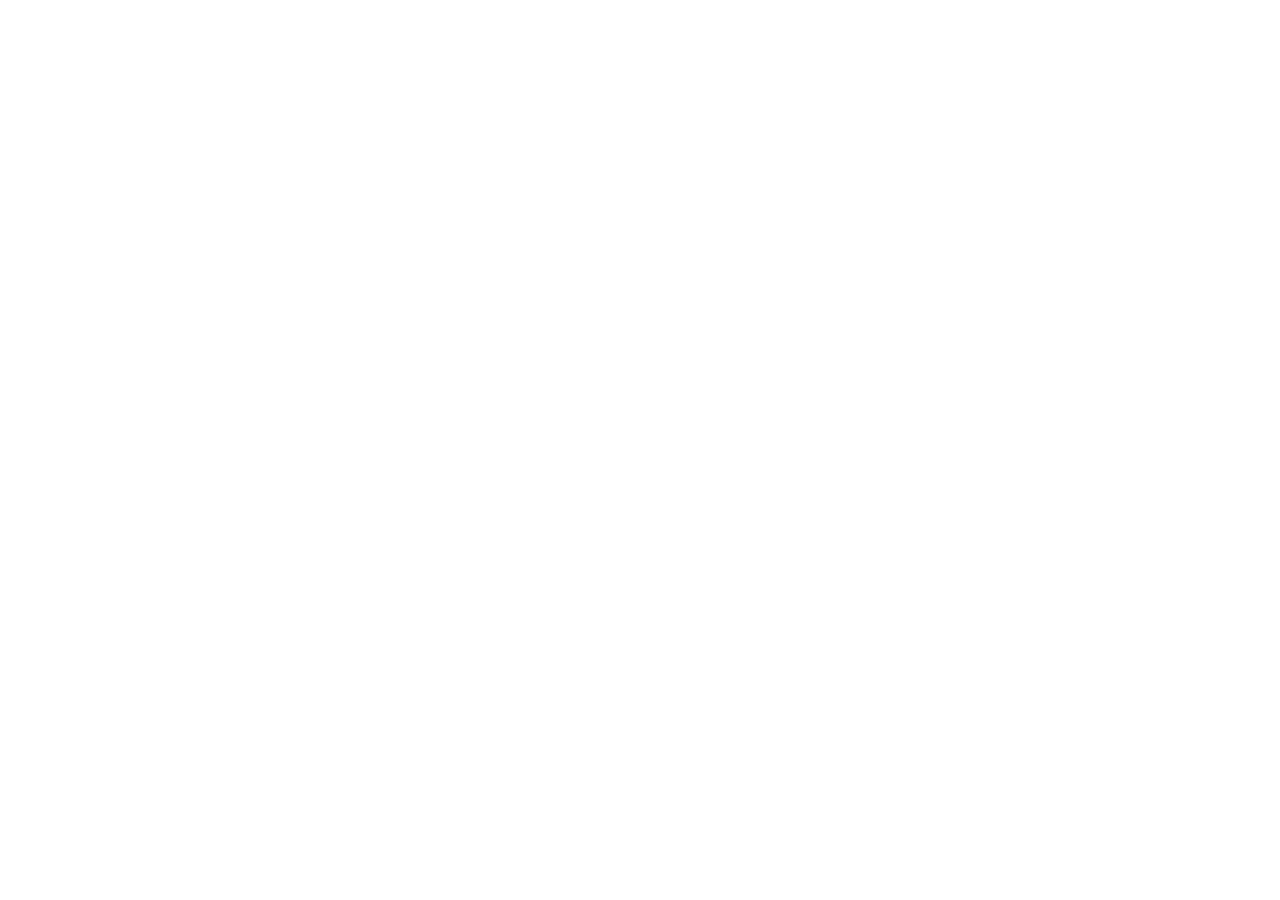
==== src/main/resources/web/index.html @ 15625320 "Establish clean TrainCarts-owned world baseline" ====
<!doctype html>
<html lang="en" data-theme="light">
<head>
  <meta charset="utf-8">
  <meta name="viewport" content="width=device-width, initial-scale=1">
  <meta name="color-scheme" content="light dark">
  <title>ATCS Network Administration</title>
  <link rel="stylesheet" href="/styles.css?v=10">
</head>
<body>
  <div id="login-screen" class="login-screen" hidden>
    <form id="login-form" class="login-panel">
      <div class="login-brand">
        <span class="roundel"><span></span></span>
        <div>
          <strong>ATCS</strong>
          <small>ADVANCED TRAIN CONTROL SYSTEM</small>
        </div>
      </div>
      <div class="window-title">SYSTEM ADMINISTRATION LOGON</div>
      <label for="admin-token">Administration token</label>
      <input id="admin-token" name="token" type="password" autocomplete="current-password" required>
      <p class="field-help">Read the token from the configured token file on the server.</p>
      <button class="button primary" type="submit">LOG ON</button>
      <output id="login-message" class="form-message"></output>
      <div class="login-foot">LOCAL OPERATIONS TERMINAL / SESSION SECURITY ENABLED</div>
    </form>
  </div>

  <div id="application" class="application" hidden>
    <header class="masthead">
      <div class="brand-block">
        <span class="roundel small"><span></span></span>
        <div class="wordmark">
          <strong>ATCS</strong>
          <small>NETWORK ADMINISTRATION FACILITY</small>
        </div>
      </div>
      <div class="masthead-cells">
        <div><small>MODE</small><b>CONFIGURATION</b></div>
        <div><small>ACCESS</small><b id="session-role">SYSTEM_ADMIN</b></div>
        <div><small>UTC</small><b id="utc-clock">--:--:--</b></div>
      </div>
      <button id="theme-toggle" class="button compact theme-toggle" type="button" aria-label="Switch to dark theme">DARK</button>
      <button id="logout-button" class="button compact">LOG OFF</button>
    </header>

    <nav class="module-strip" aria-label="Primary modules">
      <button data-view="network" class="active"><svg><use href="/icons.svg#network"></use></svg>NETWORK MAP</button>
      <button data-view="symbols"><svg><use href="/icons.svg#inventory"></use></svg>SYMBOL IMPORT</button>
      <button data-view="stations"><svg><use href="/icons.svg#station"></use></svg>STATIONS</button>
      <button data-view="lines"><svg><use href="/icons.svg#line"></use></svg>LINES / ROUTES</button>
      <button data-view="fares"><svg><use href="/icons.svg#gate"></use></svg>GATES / FARES</button>
      <button data-view="audit"><svg><use href="/icons.svg#audit"></use></svg>AUDIT</button>
    </nav>

    <div class="system-status">
      <span class="lamp green"></span><b>DATABASE ONLINE</b>
      <span class="separator">|</span>
      <span id="rail-status"><span class="lamp amber"></span>RAIL SNAPSHOT NOT LOADED</span>
      <span class="separator">|</span>
      <span>NO WORLD WRITES FROM WEB EDITOR</span>
      <span id="toast" class="toast"></span>
    </div>

    <main class="console-grid">
      <aside class="left-rail">
        <section class="summary-box">
          <div class="window-title">NETWORK REGISTER</div>
          <dl id="overview-list" class="register-list"></dl>
        </section>
        <section class="summary-box grow">
          <div class="window-title">QUICK FILTER</div>
          <label>World<select id="world-filter"><option value="">ALL ACTIVE</option></select></label>
          <label>Symbol type<select id="type-filter"><option value="">ALL TYPES</option></select></label>
          <label>Decision<select id="decision-filter">
            <option value="">ALL DECISIONS</option>
            <option value="PENDING">PENDING</option>
            <option value="INCLUDED">INCLUDED</option>
            <option value="IGNORED">IGNORED</option>
          </select></label>
          <label>Find<input id="search-filter" type="search" placeholder="ID, text, coordinate"></label>
          <button id="apply-filter" class="button">APPLY FILTER</button>
          <button id="clear-filter" class="button muted">CLEAR</button>
          <hr>
          <div class="key-list">
            <span><i class="key station"></i>Station sign</span>
            <span><i class="key spawn"></i>Spawn sign</span>
            <span><i class="key announce"></i>Announcement</span>
            <span><i class="key other"></i>Other symbol</span>
            <span><i class="key ignored"></i>Ignored</span>
          </div>
        </section>
      </aside>

      <section class="workspace">
        <div id="view-network" class="view active">
          <div class="workspace-toolbar map-toolbar">
            <strong>PHYSICAL NETWORK / EVIDENCE LAYER</strong>
            <label>World<select id="map-world"></select></label>
            <button id="reload-map" class="button compact">RELOAD</button>
            <button id="fit-map" class="button compact">FIT</button>
            <button id="north-map" class="button compact">NORTH</button>
            <button id="view-3d-map" class="button compact active-control">3D</button>
            <button id="view-top-map" class="button compact">TOP</button>
            <span class="toolbar-note">Wheel zoom / drag pan / right-drag rotate / click inspect</span>
          </div>
          <div class="map-shell">
            <canvas id="network-canvas" tabindex="0" aria-label="Discovered railway network map"></canvas>
            <div class="map-coordinates" id="map-coordinates">X -- / Z -- / SCALE --</div>
            <div class="map-empty" id="map-empty" hidden>
              <b>NO RAIL CANDIDATE SNAPSHOT</b>
              <span>Run <code>/atcs discover rail</code> to inventory rails using the configured saved- or loaded-chunk scope.</span>
              <span>Symbols remain available in SYMBOL IMPORT without rail discovery.</span>
            </div>
          </div>
        </div>

        <div id="view-symbols" class="view">
          <div class="workspace-toolbar">
            <strong>LEGACY SYMBOL REGISTER</strong>
            <span id="symbol-count">0 RECORDS</span>
            <button id="refresh-symbols" class="button compact">REFRESH</button>
          </div>
          <div class="table-scroll">
            <table class="data-table">
              <thead><tr><th>STATE</th><th>TYPE</th><th>WORLD</th><th>X</th><th>Y</th><th>Z</th><th>SIGN COMMAND / TEXT</th><th>ID</th></tr></thead>
              <tbody id="symbol-table-body"></tbody>
            </table>
          </div>
        </div>

        <div id="view-stations" class="view">
          <div class="workspace-toolbar"><strong>STATION / PLATFORM REGISTER</strong><button id="refresh-stations" class="button compact">REFRESH</button></div>
          <div class="split-editor">
            <section>
              <div class="window-title">AUTHORISED STATIONS</div>
              <div id="station-register" class="station-register"></div>
            </section>
            <section class="form-panel">
              <div class="window-title">CREATE STATION</div>
              <form id="station-form" class="dense-form">
                <label>Station ID<input name="id" required pattern="[A-Za-z0-9][A-Za-z0-9_-]{0,63}" placeholder="CEN"></label>
                <label>Display name<input name="displayName" required placeholder="Central Station"></label>
                <label>World<select id="station-world" name="worldName" required></select></label>
                <button class="button primary" type="submit">CREATE STATION RECORD</button>
              </form>
              <div class="window-title spacer">ADD PLATFORM</div>
              <form id="platform-form" class="dense-form coordinate-form">
                <label>Station<select name="stationId" required></select></label>
                <label>Platform ID<input name="id" required placeholder="P1"></label>
                <label>Display name<input name="displayName" required placeholder="Platform 1"></label>
                <label>X<input name="x" type="number" required></label>
                <label>Y<input name="y" type="number" required></label>
                <label>Z<input name="z" type="number" required></label>
                <label>Berth tolerance<input name="berthTolerance" type="number" min="0.1" step="0.1" value="1.5" required></label>
                <button class="button primary" type="submit">ADD PLATFORM RECORD</button>
              </form>
            </section>
          </div>
        </div>

        <div id="view-lines" class="view module-ledger">
          <div class="workspace-toolbar"><strong>LINE REGISTER / ROUTE ENGINEERING</strong><button id="refresh-lines" class="button compact">REFRESH</button></div>
          <div class="ledger-banner"><svg><use href="/icons.svg#line"></use></svg><div><b>PASSENGER LINE REGISTER</b><span>Public line identity and colour are editable here. Directional paths will only become operational after explicit track assignment.</span></div></div>
          <div class="split-editor line-editor">
            <section>
              <div class="window-title">AUTHORISED LINES</div>
              <div id="line-register" class="record-register"></div>
              <div class="window-title spacer">DIRECTIONAL ROUTE PLANS</div>
              <div id="route-plan-register" class="record-register"></div>
            </section>
            <section class="form-panel">
              <div class="window-title">LINE DETAILS</div>
              <form id="line-form" class="dense-form">
                <input name="expectedVersion" type="hidden" value="0">
                <label>Line ID<input name="id" required pattern="[A-Za-z0-9][A-Za-z0-9_-]{0,63}" placeholder="L1"></label>
                <label>Public display name<input name="displayName" required placeholder="Line 1"></label>
                <label>Diagram colour<input name="color" type="color" value="#1687a7" required></label>
                <label class="check-label"><input name="enabled" type="checkbox" checked> Enabled for configuration</label>
                <div class="button-row"><button class="button primary" type="submit">SAVE LINE</button><button id="new-line" class="button" type="button">NEW</button></div>
              </form>
              <div class="window-title spacer">ROUTE PLAN DETAILS</div>
              <form id="route-plan-form" class="dense-form">
                <input name="expectedVersion" type="hidden" value="0">
                <label>Route plan ID<input name="id" required placeholder="L1_UP"></label>
                <label>Line<select name="lineId" required></select></label>
                <label>Display name<input name="displayName" required placeholder="Line 1 Up"></label>
                <div class="two-column">
                  <label>Direction<input name="directionName" required placeholder="Up"></label>
                  <label>Destination<input name="destinationName" placeholder="Central"></label>
                  <label>Terminal policy<select name="terminalPolicy"><option>TURNBACK</option><option>CONTINUE_AS</option><option>DEPOT</option><option>DEADHEAD</option><option>DESPAWN</option><option>LOOP_CONTINUE</option></select></label>
                  <label>Anchor station<select name="anchorStationId"></select></label>
                </div>
                <label class="check-label"><input name="circular" type="checkbox"> Circular route</label>
                <fieldset class="call-builder">
                  <legend>ORDERED STATION CALLS</legend>
                  <div class="two-column">
                    <label>Station<select id="call-station"></select></label>
                    <label>Platform<select id="call-platform"></select></label>
                    <label>Stop policy<select id="call-policy"><option>STOP</option><option>REQUEST</option><option>PASS</option><option>NON_SERVICE</option></select></label>
                    <label>Dwell seconds<input id="call-dwell" type="number" min="0" value="8"></label>
                  </div>
                  <button id="add-route-call" class="button" type="button">ADD CALL</button>
                  <table class="mini-table"><thead><tr><th>#</th><th>STATION</th><th>PLATFORM</th><th>POLICY</th><th>DWELL</th><th></th></tr></thead><tbody id="route-call-body"></tbody></table>
                </fieldset>
                <div class="button-row"><button class="button primary" type="submit">SAVE ROUTE PLAN</button><button id="new-route-plan" class="button" type="button">NEW</button></div>
              </form>
              <p class="warning-note">Route plans remain disabled while track assignment is UNASSIGNED or PARTIAL. No announcement or nearby rail is accepted as an operational path.</p>
            </section>
          </div>
        </div>

        <div id="view-fares" class="view module-ledger">
          <div class="workspace-toolbar"><strong>FARE GATES / ZONES / RULES</strong><button id="refresh-fares" class="button compact">REFRESH</button></div>
          <div class="fare-workbench">
            <section>
              <div class="window-title">GATE REGISTER</div>
              <div id="gate-register" class="record-register compact-register"></div>
              <form id="gate-form" class="dense-form coordinate-form">
                <input name="expectedVersion" type="hidden" value="0">
                <label>Gate ID<input name="id" required placeholder="CEN_E01"></label>
                <label>Display name<input name="displayName" required placeholder="Central Entry 01"></label>
                <label>Station<select name="stationId" required></select></label>
                <label>X<input name="x" type="number" required></label>
                <label>Y<input name="y" type="number" required></label>
                <label>Z<input name="z" type="number" required></label>
                <label>Mode<select name="gateMode"><option>ENTRY</option><option>EXIT</option><option>BIDIRECTIONAL</option></select></label>
                <label>Authorization timeout<input name="authorizationTimeoutSeconds" type="number" min="1" value="10" required></label>
                <label class="check-label"><input name="enabled" type="checkbox" checked> Enabled</label>
                <label>Sensor definition JSON<textarea name="sensorDefinitionJson" rows="2">{}</textarea></label>
                <label>Output definition JSON<textarea name="outputDefinitionJson" rows="2">{}</textarea></label>
                <div class="button-row"><button class="button primary" type="submit">SAVE GATE</button><button id="new-gate" class="button" type="button">NEW</button></div>
              </form>
            </section>
            <section>
              <div class="window-title">FARE ZONES</div>
              <div id="zone-register" class="record-register compact-register"></div>
              <form id="zone-form" class="dense-form">
                <input name="expectedVersion" type="hidden" value="0">
                <label>Zone ID<input name="id" required placeholder="ZONE_A"></label>
                <label>Display name<input name="displayName" required placeholder="Urban Zone"></label>
                <label>Diagram colour<input name="color" type="color" value="#808080" required></label>
                <div class="button-row"><button class="button primary" type="submit">SAVE ZONE</button><button id="new-zone" class="button" type="button">NEW</button></div>
              </form>
            </section>
            <section>
              <div class="window-title">FARE RULE MATRIX</div>
              <div id="fare-rule-register" class="record-register compact-register"></div>
              <form id="fare-rule-form" class="dense-form">
                <input name="expectedVersion" type="hidden" value="0">
                <label>Rule ID<input name="id" required placeholder="FLAT_BASE"></label>
                <label>Display name<input name="displayName" required placeholder="Base fare"></label>
                <label>Rule type<select name="ruleType"><option>FLAT</option><option>STATION_PAIR</option><option>ZONE_PAIR</option><option>DISTANCE</option></select></label>
                <div class="two-column">
                  <label>Origin station<select name="originStationId"></select></label>
                  <label>Destination station<select name="destinationStationId"></select></label>
                  <label>Origin zone<select name="originZoneId"></select></label>
                  <label>Destination zone<select name="destinationZoneId"></select></label>
                  <label>Line<select name="lineId"></select></label>
                  <label>Amount (minor units)<input name="amountMinor" type="number" min="0" value="0" required></label>
                  <label>Currency<input name="currencyCode" value="HKD" pattern="[A-Za-z]{3}" required></label>
                  <label>Priority<input name="priority" type="number" value="0" required></label>
                </div>
                <label class="check-label"><input name="bidirectional" type="checkbox" checked> Bidirectional match</label>
                <label class="check-label"><input name="enabled" type="checkbox" checked> Enabled</label>
                <div class="button-row"><button class="button primary" type="submit">SAVE FARE RULE</button><button id="new-fare-rule" class="button" type="button">NEW</button></div>
              </form>
            </section>
          </div>
        </div>

        <div id="view-audit" class="view module-ledger">
          <div class="workspace-toolbar"><strong>AUDIT / CHANGE REGISTER</strong><button id="refresh-audit" class="button compact">REFRESH</button></div>
          <div class="ledger-banner"><svg><use href="/icons.svg#audit"></use></svg><div><b>ALL EDITOR MUTATIONS ARE AUDITED</b><span>Every accepted web mutation records actor, action, target, timestamp and before/after evidence.</span></div></div>
          <div class="table-scroll audit-scroll"><table class="data-table audit-table"><thead><tr><th>TIME</th><th>ACTION</th><th>TARGET</th><th>ID</th><th>ACTOR</th></tr></thead><tbody id="audit-table-body"></tbody></table></div>
        </div>
      </section>

      <aside class="inspector">
        <div class="window-title">PROPERTY INSPECTOR</div>
        <div id="inspector-empty" class="empty-inspector">
          <svg><use href="/icons.svg#cursor"></use></svg>
          <b>NO SYMBOL SELECTED</b>
          <span>Select a map marker or table row.</span>
        </div>
        <div id="symbol-inspector" hidden>
          <div class="object-heading"><span id="object-state" class="state-tag">PENDING</span><b id="object-type">STATION</b></div>
          <dl class="property-list" id="object-properties"></dl>
          <div class="window-title">PRESERVED SIGN TEXT</div>
          <ol id="sign-lines" class="sign-lines"></ol>
          <div class="window-title">MANUAL CLASSIFICATION</div>
          <form id="decision-form" class="dense-form">
            <label>Decision<select name="decision">
              <option value="PENDING">PENDING / UNDECIDED</option>
              <option value="INCLUDED">INCLUDE IN NETWORK</option>
              <option value="IGNORED">IGNORE SYMBOL</option>
            </select></label>
            <label>Assigned role<select name="assignedRole">
              <option value="">SELECT ROLE</option>
              <option value="PASSENGER_PLATFORM">PASSENGER PLATFORM</option>
              <option value="DEPARTURE_POINT">DEPARTURE POINT</option>
              <option value="REVERSING_CONTROL">REVERSING CONTROL</option>
              <option value="MOTION_CONTROL">MOTION / RE-ACCELERATION</option>
              <option value="TRACK_MARKER">TRACK MARKER</option>
              <option value="OTHER">OTHER</option>
            </select></label>
            <label>Target record ID<input name="targetId" placeholder="CEN:P1 (optional)"></label>
            <label>Operator note<textarea name="note" rows="3"></textarea></label>
            <button class="button primary" type="submit">SAVE DECISION</button>
          </form>
          <button id="prefill-platform" class="button wide">USE COORDINATES IN PLATFORM FORM</button>
          <p class="warning-note">No decision edits the sign or rail block. Authoritative assignment is explicit.</p>
        </div>
      </aside>
    </main>

    <footer class="footer-strip">
      <span>ATCS ADMIN FACILITY</span><span>SCHEMA <b id="schema-display">V7</b></span><span>ENGLISH OPERATIONAL OUTPUT</span><span id="footer-time"></span>
    </footer>
  </div>
  <script src="/network-map.js?v=10" defer></script>
  <script src="/app.js?v=10" defer></script>
</body>
</html>
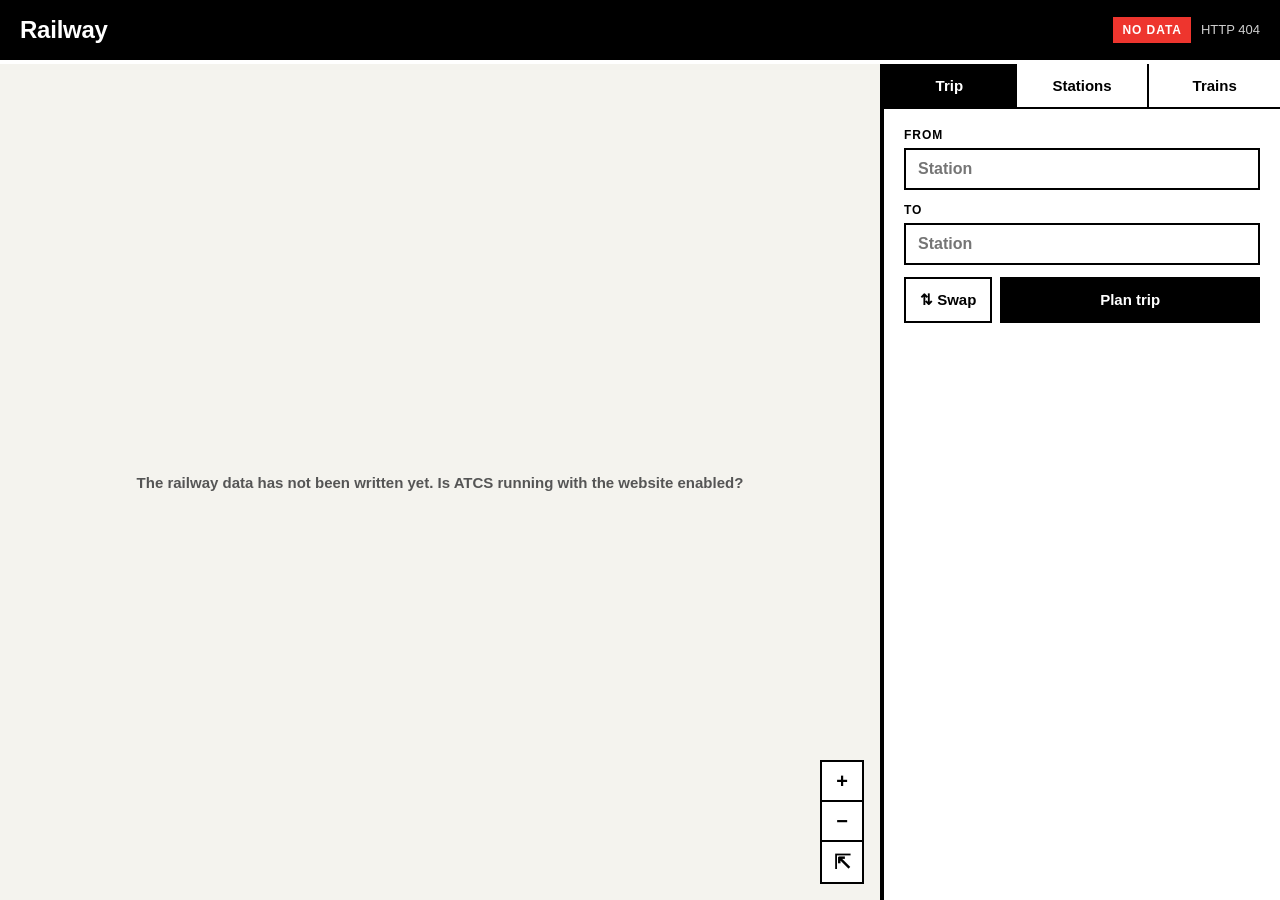
==== commit 14e04a62: "Add the railway website and to/between indicator modes The site is static files written by the plugi" ====
--- a/src/main/resources/web/index.html
+++ b/src/main/resources/web/index.html
@@ -1,325 +1,73 @@
 <!doctype html>
-<html lang="en" data-theme="light">
+<html lang="en">
 <head>
-  <meta charset="utf-8">
-  <meta name="viewport" content="width=device-width, initial-scale=1">
-  <meta name="color-scheme" content="light dark">
-  <title>ATCS Network Administration</title>
-  <link rel="stylesheet" href="/styles.css?v=10">
+<meta charset="utf-8">
+<meta name="viewport" content="width=device-width, initial-scale=1, viewport-fit=cover">
+<meta name="color-scheme" content="light dark">
+<title>Railway</title>
+<link rel="stylesheet" href="app.css">
 </head>
 <body>
-  <div id="login-screen" class="login-screen" hidden>
-    <form id="login-form" class="login-panel">
-      <div class="login-brand">
-        <span class="roundel"><span></span></span>
-        <div>
-          <strong>ATCS</strong>
-          <small>ADVANCED TRAIN CONTROL SYSTEM</small>
-        </div>
-      </div>
-      <div class="window-title">SYSTEM ADMINISTRATION LOGON</div>
-      <label for="admin-token">Administration token</label>
-      <input id="admin-token" name="token" type="password" autocomplete="current-password" required>
-      <p class="field-help">Read the token from the configured token file on the server.</p>
-      <button class="button primary" type="submit">LOG ON</button>
-      <output id="login-message" class="form-message"></output>
-      <div class="login-foot">LOCAL OPERATIONS TERMINAL / SESSION SECURITY ENABLED</div>
-    </form>
+<header class="sign">
+  <div class="sign-left">
+    <h1 id="title">Railway</h1>
+    <div class="sign-bullets" id="header-bullets" aria-label="Lines"></div>
   </div>
+  <div class="sign-right">
+    <span class="chip" id="status-chip">WAITING</span>
+    <span class="sign-note" id="status-text"></span>
+  </div>
+</header>
 
-  <div id="application" class="application" hidden>
-    <header class="masthead">
-      <div class="brand-block">
-        <span class="roundel small"><span></span></span>
-        <div class="wordmark">
-          <strong>ATCS</strong>
-          <small>NETWORK ADMINISTRATION FACILITY</small>
-        </div>
-      </div>
-      <div class="masthead-cells">
-        <div><small>MODE</small><b>CONFIGURATION</b></div>
-        <div><small>ACCESS</small><b id="session-role">SYSTEM_ADMIN</b></div>
-        <div><small>UTC</small><b id="utc-clock">--:--:--</b></div>
-      </div>
-      <button id="theme-toggle" class="button compact theme-toggle" type="button" aria-label="Switch to dark theme">DARK</button>
-      <button id="logout-button" class="button compact">LOG OFF</button>
-    </header>
+<main class="layout">
+  <section class="map-wrap" aria-label="Network map">
+    <svg id="map" role="img" aria-label="Schematic network map"></svg>
+    <div class="map-tools">
+      <button type="button" id="zoom-in" aria-label="Zoom in">+</button>
+      <button type="button" id="zoom-out" aria-label="Zoom out">&minus;</button>
+      <button type="button" id="zoom-fit" aria-label="Fit map">&#8689;</button>
+    </div>
+    <div id="legend" class="legend"></div>
+    <div id="tooltip" class="tooltip" hidden></div>
+    <div id="map-empty" class="map-empty" hidden></div>
+  </section>
 
-    <nav class="module-strip" aria-label="Primary modules">
-      <button data-view="network" class="active"><svg><use href="/icons.svg#network"></use></svg>NETWORK MAP</button>
-      <button data-view="symbols"><svg><use href="/icons.svg#inventory"></use></svg>SYMBOL IMPORT</button>
-      <button data-view="stations"><svg><use href="/icons.svg#station"></use></svg>STATIONS</button>
-      <button data-view="lines"><svg><use href="/icons.svg#line"></use></svg>LINES / ROUTES</button>
-      <button data-view="fares"><svg><use href="/icons.svg#gate"></use></svg>GATES / FARES</button>
-      <button data-view="audit"><svg><use href="/icons.svg#audit"></use></svg>AUDIT</button>
+  <aside class="panel">
+    <nav class="tabs" role="tablist">
+      <button type="button" role="tab" data-tab="plan" aria-selected="true">Trip</button>
+      <button type="button" role="tab" data-tab="stations" aria-selected="false">Stations</button>
+      <button type="button" role="tab" data-tab="trains" aria-selected="false">Trains</button>
     </nav>
 
-    <div class="system-status">
-      <span class="lamp green"></span><b>DATABASE ONLINE</b>
-      <span class="separator">|</span>
-      <span id="rail-status"><span class="lamp amber"></span>RAIL SNAPSHOT NOT LOADED</span>
-      <span class="separator">|</span>
-      <span>NO WORLD WRITES FROM WEB EDITOR</span>
-      <span id="toast" class="toast"></span>
-    </div>
+    <section class="tab" id="tab-plan" role="tabpanel">
+      <form id="plan-form" autocomplete="off">
+        <label class="field"><span>From</span><input id="from" list="station-names" placeholder="Station" required></label>
+        <label class="field"><span>To</span><input id="to" list="station-names" placeholder="Station" required></label>
+        <datalist id="station-names"></datalist>
+        <div class="form-row">
+          <button type="button" class="button secondary" id="swap" aria-label="Swap stations">&#8645; Swap</button>
+          <button type="submit" class="button">Plan trip</button>
+        </div>
+      </form>
+      <div id="plan-result" class="plan-result"></div>
+    </section>
 
-    <main class="console-grid">
-      <aside class="left-rail">
-        <section class="summary-box">
-          <div class="window-title">NETWORK REGISTER</div>
-          <dl id="overview-list" class="register-list"></dl>
-        </section>
-        <section class="summary-box grow">
-          <div class="window-title">QUICK FILTER</div>
-          <label>World<select id="world-filter"><option value="">ALL ACTIVE</option></select></label>
-          <label>Symbol type<select id="type-filter"><option value="">ALL TYPES</option></select></label>
-          <label>Decision<select id="decision-filter">
-            <option value="">ALL DECISIONS</option>
-            <option value="PENDING">PENDING</option>
-            <option value="INCLUDED">INCLUDED</option>
-            <option value="IGNORED">IGNORED</option>
-          </select></label>
-          <label>Find<input id="search-filter" type="search" placeholder="ID, text, coordinate"></label>
-          <button id="apply-filter" class="button">APPLY FILTER</button>
-          <button id="clear-filter" class="button muted">CLEAR</button>
-          <hr>
-          <div class="key-list">
-            <span><i class="key station"></i>Station sign</span>
-            <span><i class="key spawn"></i>Spawn sign</span>
-            <span><i class="key announce"></i>Announcement</span>
-            <span><i class="key other"></i>Other symbol</span>
-            <span><i class="key ignored"></i>Ignored</span>
-          </div>
-        </section>
-      </aside>
+    <section class="tab" id="tab-stations" role="tabpanel" hidden>
+      <input id="station-search" type="search" placeholder="Find a station" aria-label="Find a station">
+      <div id="station-detail" class="station-detail" hidden></div>
+      <ul id="station-list" class="station-list"></ul>
+    </section>
 
-      <section class="workspace">
-        <div id="view-network" class="view active">
-          <div class="workspace-toolbar map-toolbar">
-            <strong>PHYSICAL NETWORK / EVIDENCE LAYER</strong>
-            <label>World<select id="map-world"></select></label>
-            <button id="reload-map" class="button compact">RELOAD</button>
-            <button id="fit-map" class="button compact">FIT</button>
-            <button id="north-map" class="button compact">NORTH</button>
-            <button id="view-3d-map" class="button compact active-control">3D</button>
-            <button id="view-top-map" class="button compact">TOP</button>
-            <span class="toolbar-note">Wheel zoom / drag pan / right-drag rotate / click inspect</span>
-          </div>
-          <div class="map-shell">
-            <canvas id="network-canvas" tabindex="0" aria-label="Discovered railway network map"></canvas>
-            <div class="map-coordinates" id="map-coordinates">X -- / Z -- / SCALE --</div>
-            <div class="map-empty" id="map-empty" hidden>
-              <b>NO RAIL CANDIDATE SNAPSHOT</b>
-              <span>Run <code>/atcs discover rail</code> to inventory rails using the configured saved- or loaded-chunk scope.</span>
-              <span>Symbols remain available in SYMBOL IMPORT without rail discovery.</span>
-            </div>
-          </div>
-        </div>
+    <section class="tab" id="tab-trains" role="tabpanel" hidden>
+      <div id="train-summary" class="section-head"></div>
+      <ul id="train-list" class="train-list"></ul>
+    </section>
+  </aside>
+</main>
 
-        <div id="view-symbols" class="view">
-          <div class="workspace-toolbar">
-            <strong>LEGACY SYMBOL REGISTER</strong>
-            <span id="symbol-count">0 RECORDS</span>
-            <button id="refresh-symbols" class="button compact">REFRESH</button>
-          </div>
-          <div class="table-scroll">
-            <table class="data-table">
-              <thead><tr><th>STATE</th><th>TYPE</th><th>WORLD</th><th>X</th><th>Y</th><th>Z</th><th>SIGN COMMAND / TEXT</th><th>ID</th></tr></thead>
-              <tbody id="symbol-table-body"></tbody>
-            </table>
-          </div>
-        </div>
-
-        <div id="view-stations" class="view">
-          <div class="workspace-toolbar"><strong>STATION / PLATFORM REGISTER</strong><button id="refresh-stations" class="button compact">REFRESH</button></div>
-          <div class="split-editor">
-            <section>
-              <div class="window-title">AUTHORISED STATIONS</div>
-              <div id="station-register" class="station-register"></div>
-            </section>
-            <section class="form-panel">
-              <div class="window-title">CREATE STATION</div>
-              <form id="station-form" class="dense-form">
-                <label>Station ID<input name="id" required pattern="[A-Za-z0-9][A-Za-z0-9_-]{0,63}" placeholder="CEN"></label>
-                <label>Display name<input name="displayName" required placeholder="Central Station"></label>
-                <label>World<select id="station-world" name="worldName" required></select></label>
-                <button class="button primary" type="submit">CREATE STATION RECORD</button>
-              </form>
-              <div class="window-title spacer">ADD PLATFORM</div>
-              <form id="platform-form" class="dense-form coordinate-form">
-                <label>Station<select name="stationId" required></select></label>
-                <label>Platform ID<input name="id" required placeholder="P1"></label>
-                <label>Display name<input name="displayName" required placeholder="Platform 1"></label>
-                <label>X<input name="x" type="number" required></label>
-                <label>Y<input name="y" type="number" required></label>
-                <label>Z<input name="z" type="number" required></label>
-                <label>Berth tolerance<input name="berthTolerance" type="number" min="0.1" step="0.1" value="1.5" required></label>
-                <button class="button primary" type="submit">ADD PLATFORM RECORD</button>
-              </form>
-            </section>
-          </div>
-        </div>
-
-        <div id="view-lines" class="view module-ledger">
-          <div class="workspace-toolbar"><strong>LINE REGISTER / ROUTE ENGINEERING</strong><button id="refresh-lines" class="button compact">REFRESH</button></div>
-          <div class="ledger-banner"><svg><use href="/icons.svg#line"></use></svg><div><b>PASSENGER LINE REGISTER</b><span>Public line identity and colour are editable here. Directional paths will only become operational after explicit track assignment.</span></div></div>
-          <div class="split-editor line-editor">
-            <section>
-              <div class="window-title">AUTHORISED LINES</div>
-              <div id="line-register" class="record-register"></div>
-              <div class="window-title spacer">DIRECTIONAL ROUTE PLANS</div>
-              <div id="route-plan-register" class="record-register"></div>
-            </section>
-            <section class="form-panel">
-              <div class="window-title">LINE DETAILS</div>
-              <form id="line-form" class="dense-form">
-                <input name="expectedVersion" type="hidden" value="0">
-                <label>Line ID<input name="id" required pattern="[A-Za-z0-9][A-Za-z0-9_-]{0,63}" placeholder="L1"></label>
-                <label>Public display name<input name="displayName" required placeholder="Line 1"></label>
-                <label>Diagram colour<input name="color" type="color" value="#1687a7" required></label>
-                <label class="check-label"><input name="enabled" type="checkbox" checked> Enabled for configuration</label>
-                <div class="button-row"><button class="button primary" type="submit">SAVE LINE</button><button id="new-line" class="button" type="button">NEW</button></div>
-              </form>
-              <div class="window-title spacer">ROUTE PLAN DETAILS</div>
-              <form id="route-plan-form" class="dense-form">
-                <input name="expectedVersion" type="hidden" value="0">
-                <label>Route plan ID<input name="id" required placeholder="L1_UP"></label>
-                <label>Line<select name="lineId" required></select></label>
-                <label>Display name<input name="displayName" required placeholder="Line 1 Up"></label>
-                <div class="two-column">
-                  <label>Direction<input name="directionName" required placeholder="Up"></label>
-                  <label>Destination<input name="destinationName" placeholder="Central"></label>
-                  <label>Terminal policy<select name="terminalPolicy"><option>TURNBACK</option><option>CONTINUE_AS</option><option>DEPOT</option><option>DEADHEAD</option><option>DESPAWN</option><option>LOOP_CONTINUE</option></select></label>
-                  <label>Anchor station<select name="anchorStationId"></select></label>
-                </div>
-                <label class="check-label"><input name="circular" type="checkbox"> Circular route</label>
-                <fieldset class="call-builder">
-                  <legend>ORDERED STATION CALLS</legend>
-                  <div class="two-column">
-                    <label>Station<select id="call-station"></select></label>
-                    <label>Platform<select id="call-platform"></select></label>
-                    <label>Stop policy<select id="call-policy"><option>STOP</option><option>REQUEST</option><option>PASS</option><option>NON_SERVICE</option></select></label>
-                    <label>Dwell seconds<input id="call-dwell" type="number" min="0" value="8"></label>
-                  </div>
-                  <button id="add-route-call" class="button" type="button">ADD CALL</button>
-                  <table class="mini-table"><thead><tr><th>#</th><th>STATION</th><th>PLATFORM</th><th>POLICY</th><th>DWELL</th><th></th></tr></thead><tbody id="route-call-body"></tbody></table>
-                </fieldset>
-                <div class="button-row"><button class="button primary" type="submit">SAVE ROUTE PLAN</button><button id="new-route-plan" class="button" type="button">NEW</button></div>
-              </form>
-              <p class="warning-note">Route plans remain disabled while track assignment is UNASSIGNED or PARTIAL. No announcement or nearby rail is accepted as an operational path.</p>
-            </section>
-          </div>
-        </div>
-
-        <div id="view-fares" class="view module-ledger">
-          <div class="workspace-toolbar"><strong>FARE GATES / ZONES / RULES</strong><button id="refresh-fares" class="button compact">REFRESH</button></div>
-          <div class="fare-workbench">
-            <section>
-              <div class="window-title">GATE REGISTER</div>
-              <div id="gate-register" class="record-register compact-register"></div>
-              <form id="gate-form" class="dense-form coordinate-form">
-                <input name="expectedVersion" type="hidden" value="0">
-                <label>Gate ID<input name="id" required placeholder="CEN_E01"></label>
-                <label>Display name<input name="displayName" required placeholder="Central Entry 01"></label>
-                <label>Station<select name="stationId" required></select></label>
-                <label>X<input name="x" type="number" required></label>
-                <label>Y<input name="y" type="number" required></label>
-                <label>Z<input name="z" type="number" required></label>
-                <label>Mode<select name="gateMode"><option>ENTRY</option><option>EXIT</option><option>BIDIRECTIONAL</option></select></label>
-                <label>Authorization timeout<input name="authorizationTimeoutSeconds" type="number" min="1" value="10" required></label>
-                <label class="check-label"><input name="enabled" type="checkbox" checked> Enabled</label>
-                <label>Sensor definition JSON<textarea name="sensorDefinitionJson" rows="2">{}</textarea></label>
-                <label>Output definition JSON<textarea name="outputDefinitionJson" rows="2">{}</textarea></label>
-                <div class="button-row"><button class="button primary" type="submit">SAVE GATE</button><button id="new-gate" class="button" type="button">NEW</button></div>
-              </form>
-            </section>
-            <section>
-              <div class="window-title">FARE ZONES</div>
-              <div id="zone-register" class="record-register compact-register"></div>
-              <form id="zone-form" class="dense-form">
-                <input name="expectedVersion" type="hidden" value="0">
-                <label>Zone ID<input name="id" required placeholder="ZONE_A"></label>
-                <label>Display name<input name="displayName" required placeholder="Urban Zone"></label>
-                <label>Diagram colour<input name="color" type="color" value="#808080" required></label>
-                <div class="button-row"><button class="button primary" type="submit">SAVE ZONE</button><button id="new-zone" class="button" type="button">NEW</button></div>
-              </form>
-            </section>
-            <section>
-              <div class="window-title">FARE RULE MATRIX</div>
-              <div id="fare-rule-register" class="record-register compact-register"></div>
-              <form id="fare-rule-form" class="dense-form">
-                <input name="expectedVersion" type="hidden" value="0">
-                <label>Rule ID<input name="id" required placeholder="FLAT_BASE"></label>
-                <label>Display name<input name="displayName" required placeholder="Base fare"></label>
-                <label>Rule type<select name="ruleType"><option>FLAT</option><option>STATION_PAIR</option><option>ZONE_PAIR</option><option>DISTANCE</option></select></label>
-                <div class="two-column">
-                  <label>Origin station<select name="originStationId"></select></label>
-                  <label>Destination station<select name="destinationStationId"></select></label>
-                  <label>Origin zone<select name="originZoneId"></select></label>
-                  <label>Destination zone<select name="destinationZoneId"></select></label>
-                  <label>Line<select name="lineId"></select></label>
-                  <label>Amount (minor units)<input name="amountMinor" type="number" min="0" value="0" required></label>
-                  <label>Currency<input name="currencyCode" value="HKD" pattern="[A-Za-z]{3}" required></label>
-                  <label>Priority<input name="priority" type="number" value="0" required></label>
-                </div>
-                <label class="check-label"><input name="bidirectional" type="checkbox" checked> Bidirectional match</label>
-                <label class="check-label"><input name="enabled" type="checkbox" checked> Enabled</label>
-                <div class="button-row"><button class="button primary" type="submit">SAVE FARE RULE</button><button id="new-fare-rule" class="button" type="button">NEW</button></div>
-              </form>
-            </section>
-          </div>
-        </div>
-
-        <div id="view-audit" class="view module-ledger">
-          <div class="workspace-toolbar"><strong>AUDIT / CHANGE REGISTER</strong><button id="refresh-audit" class="button compact">REFRESH</button></div>
-          <div class="ledger-banner"><svg><use href="/icons.svg#audit"></use></svg><div><b>ALL EDITOR MUTATIONS ARE AUDITED</b><span>Every accepted web mutation records actor, action, target, timestamp and before/after evidence.</span></div></div>
-          <div class="table-scroll audit-scroll"><table class="data-table audit-table"><thead><tr><th>TIME</th><th>ACTION</th><th>TARGET</th><th>ID</th><th>ACTOR</th></tr></thead><tbody id="audit-table-body"></tbody></table></div>
-        </div>
-      </section>
-
-      <aside class="inspector">
-        <div class="window-title">PROPERTY INSPECTOR</div>
-        <div id="inspector-empty" class="empty-inspector">
-          <svg><use href="/icons.svg#cursor"></use></svg>
-          <b>NO SYMBOL SELECTED</b>
-          <span>Select a map marker or table row.</span>
-        </div>
-        <div id="symbol-inspector" hidden>
-          <div class="object-heading"><span id="object-state" class="state-tag">PENDING</span><b id="object-type">STATION</b></div>
-          <dl class="property-list" id="object-properties"></dl>
-          <div class="window-title">PRESERVED SIGN TEXT</div>
-          <ol id="sign-lines" class="sign-lines"></ol>
-          <div class="window-title">MANUAL CLASSIFICATION</div>
-          <form id="decision-form" class="dense-form">
-            <label>Decision<select name="decision">
-              <option value="PENDING">PENDING / UNDECIDED</option>
-              <option value="INCLUDED">INCLUDE IN NETWORK</option>
-              <option value="IGNORED">IGNORE SYMBOL</option>
-            </select></label>
-            <label>Assigned role<select name="assignedRole">
-              <option value="">SELECT ROLE</option>
-              <option value="PASSENGER_PLATFORM">PASSENGER PLATFORM</option>
-              <option value="DEPARTURE_POINT">DEPARTURE POINT</option>
-              <option value="REVERSING_CONTROL">REVERSING CONTROL</option>
-              <option value="MOTION_CONTROL">MOTION / RE-ACCELERATION</option>
-              <option value="TRACK_MARKER">TRACK MARKER</option>
-              <option value="OTHER">OTHER</option>
-            </select></label>
-            <label>Target record ID<input name="targetId" placeholder="CEN:P1 (optional)"></label>
-            <label>Operator note<textarea name="note" rows="3"></textarea></label>
-            <button class="button primary" type="submit">SAVE DECISION</button>
-          </form>
-          <button id="prefill-platform" class="button wide">USE COORDINATES IN PLATFORM FORM</button>
-          <p class="warning-note">No decision edits the sign or rail block. Authoritative assignment is explicit.</p>
-        </div>
-      </aside>
-    </main>
-
-    <footer class="footer-strip">
-      <span>ATCS ADMIN FACILITY</span><span>SCHEMA <b id="schema-display">V7</b></span><span>ENGLISH OPERATIONAL OUTPUT</span><span id="footer-time"></span>
-    </footer>
-  </div>
-  <script src="/network-map.js?v=10" defer></script>
-  <script src="/app.js?v=10" defer></script>
+<script src="layout.js"></script>
+<script src="planner.js"></script>
+<script src="map.js"></script>
+<script src="app.js"></script>
 </body>
 </html>
--- a/src/main/resources/web/app.css
+++ b/src/main/resources/web/app.css
@@ -0,0 +1,279 @@
+/* Signage-style railway site: black bars, white bold type, route bullets in line colours,
+ * square corners, no decoration. */
+:root {
+  --ink: #000000;
+  --paper: #ffffff;
+  --paper-2: #f2f2f2;
+  --rule: #000000;
+  --rule-soft: #c8c8c8;
+  --text: #000000;
+  --muted: #555555;
+  --map-bg: #f4f3ee;
+  --label: #000000;
+  --halo: #f4f3ee;
+  --station: #000000;
+  --interchange-fill: #ffffff;
+  --good: #00933c;
+  --bad: #ee352e;
+  --warn: #fccc0a;
+  --panel-width: 400px;
+  --font: "Helvetica Neue", Helvetica, Arial, "Liberation Sans", sans-serif;
+  color-scheme: light dark;
+}
+
+@media (prefers-color-scheme: dark) {
+  :root:not([data-theme="light"]) {
+    --paper: #121212;
+    --paper-2: #1c1c1c;
+    --rule: #ffffff;
+    --rule-soft: #3a3a3a;
+    --text: #ffffff;
+    --muted: #b0b0b0;
+    --map-bg: #1a1a1a;
+    --label: #ffffff;
+    --halo: #1a1a1a;
+    --station: #ffffff;
+    --interchange-fill: #1a1a1a;
+  }
+}
+
+:root[data-theme="dark"] {
+  --paper: #121212;
+  --paper-2: #1c1c1c;
+  --rule: #ffffff;
+  --rule-soft: #3a3a3a;
+  --text: #ffffff;
+  --muted: #b0b0b0;
+  --map-bg: #1a1a1a;
+  --label: #ffffff;
+  --halo: #1a1a1a;
+  --station: #ffffff;
+  --interchange-fill: #1a1a1a;
+}
+
+* { box-sizing: border-box; }
+html, body { height: 100%; }
+body {
+  margin: 0;
+  background: var(--paper);
+  color: var(--text);
+  font: 15px/1.4 var(--font);
+  display: flex;
+  flex-direction: column;
+  -webkit-font-smoothing: antialiased;
+}
+
+/* Header: a station sign */
+.sign {
+  flex: none;
+  display: flex;
+  align-items: center;
+  justify-content: space-between;
+  gap: 16px;
+  min-height: 64px;
+  padding: 0 20px;
+  background: var(--ink);
+  color: #fff;
+  border-bottom: 4px solid #fff;
+  box-shadow: inset 0 -1px 0 var(--ink);
+}
+.sign-left { display: flex; align-items: center; gap: 18px; min-width: 0; }
+.sign h1 { margin: 0; font-size: 24px; font-weight: 700; letter-spacing: -.01em; white-space: nowrap; overflow: hidden; text-overflow: ellipsis; }
+.sign-bullets { display: flex; gap: 6px; flex-wrap: wrap; }
+.sign-right { display: flex; align-items: center; gap: 10px; white-space: nowrap; }
+.sign-note { font-size: 13px; color: #cfcfcf; }
+.chip { display: inline-block; padding: 5px 9px; font-size: 12px; font-weight: 700; letter-spacing: .08em; background: #666; color: #fff; }
+.chip.live { background: var(--good); }
+.chip.stale { background: var(--bad); }
+
+/* Bullets */
+.bullet {
+  display: inline-flex;
+  align-items: center;
+  justify-content: center;
+  width: 28px;
+  height: 28px;
+  border-radius: 50%;
+  color: #fff;
+  font-weight: 700;
+  font-size: 14px;
+  letter-spacing: -.02em;
+  line-height: 1;
+  flex: none;
+}
+.bullet.dark { color: #000; }
+.bullet.wide { width: auto; min-width: 28px; padding: 0 8px; border-radius: 14px; font-size: 12px; }
+.bullet.small { width: 22px; height: 22px; font-size: 11px; }
+.bullet.small.wide { min-width: 22px; padding: 0 6px; border-radius: 11px; font-size: 10px; }
+.bullets { display: inline-flex; gap: 4px; flex: none; }
+
+/* Layout */
+.layout { flex: 1; display: grid; grid-template-columns: minmax(0, 1fr) var(--panel-width); min-height: 0; }
+.map-wrap { position: relative; min-height: 0; background: var(--map-bg); overflow: hidden; }
+#map { width: 100%; height: 100%; display: block; touch-action: none; cursor: grab; user-select: none; }
+#map:active { cursor: grabbing; }
+
+.map-tools { position: absolute; right: 16px; bottom: 16px; display: flex; flex-direction: column; border: 2px solid var(--rule); background: var(--paper); }
+.map-tools button {
+  width: 40px;
+  height: 40px;
+  border: 0;
+  border-bottom: 2px solid var(--rule);
+  background: var(--paper);
+  color: var(--text);
+  font: 700 20px/1 var(--font);
+  cursor: pointer;
+}
+.map-tools button:last-child { border-bottom: 0; }
+.map-tools button:hover { background: var(--ink); color: #fff; }
+
+.legend {
+  position: absolute;
+  left: 16px;
+  top: 16px;
+  display: grid;
+  gap: 6px;
+  padding: 10px 12px;
+  background: var(--paper);
+  border: 2px solid var(--rule);
+  font-size: 13px;
+  font-weight: 700;
+}
+.legend:empty { display: none; }
+.legend span { display: flex; align-items: center; gap: 8px; }
+.legend .suspended { color: var(--muted); text-decoration: line-through; }
+
+.tooltip {
+  position: absolute;
+  z-index: 3;
+  pointer-events: none;
+  max-width: 280px;
+  padding: 8px 10px;
+  background: var(--ink);
+  color: #fff;
+  font-size: 13px;
+  line-height: 1.35;
+}
+.tooltip b { display: block; font-size: 14px; }
+.tooltip small { color: #cfcfcf; font-size: 12px; }
+
+.map-empty { position: absolute; inset: 0; display: grid; place-items: center; padding: 32px; text-align: center; color: var(--muted); font-weight: 700; }
+.map-empty code { font-weight: 400; background: var(--paper); padding: 1px 5px; border: 1px solid var(--rule-soft); }
+
+/* SVG */
+.line-path { fill: none; stroke-linecap: round; stroke-linejoin: round; }
+.line-path.suspended { stroke-dasharray: 12 9; opacity: .5; }
+.lines.dimmed .line-path { opacity: .18; }
+.route-outline { fill: none; stroke: var(--halo); stroke-linecap: round; stroke-linejoin: round; }
+.route-path { fill: none; stroke-linecap: round; stroke-linejoin: round; }
+.station { cursor: pointer; }
+.station circle { fill: var(--station); stroke: none; }
+.station.interchange circle { fill: var(--interchange-fill); stroke: var(--station); stroke-width: 3.5; }
+.station:hover circle, .station.selected circle { r: 10; }
+.station.selected circle { fill: var(--warn); stroke: var(--station); stroke-width: 3.5; }
+.station.dim { opacity: .25; }
+.label { font: 700 13px var(--font); fill: var(--label); paint-order: stroke; stroke: var(--halo); stroke-width: 5px; stroke-linejoin: round; pointer-events: none; }
+.label.interchange { font-size: 14px; }
+.train { cursor: pointer; }
+.train circle { stroke: #fff; stroke-width: 2.5; }
+.train text { font: 700 11px var(--font); text-anchor: middle; dominant-baseline: central; pointer-events: none; }
+.train.stopped circle { stroke-width: 4; }
+
+/* Panel */
+.panel { display: flex; flex-direction: column; min-height: 0; background: var(--paper); border-left: 4px solid var(--rule); }
+.tabs { display: flex; flex: none; border-bottom: 2px solid var(--rule); }
+.tabs button {
+  flex: 1;
+  padding: 13px 8px;
+  border: 0;
+  border-right: 2px solid var(--rule);
+  background: var(--paper);
+  color: var(--text);
+  font: 700 15px var(--font);
+  cursor: pointer;
+}
+.tabs button:last-child { border-right: 0; }
+.tabs button[aria-selected="true"] { background: var(--ink); color: #fff; }
+.tab { padding: 18px 20px; overflow: auto; min-height: 0; }
+
+.field { display: block; margin-bottom: 12px; }
+.field span { display: block; font-size: 12px; font-weight: 700; letter-spacing: .08em; text-transform: uppercase; margin-bottom: 4px; }
+.field input, #station-search {
+  width: 100%;
+  padding: 10px 12px;
+  border: 2px solid var(--rule);
+  background: var(--paper);
+  color: var(--text);
+  font: 700 16px var(--font);
+}
+.field input:focus, #station-search:focus { outline: 3px solid var(--warn); outline-offset: 0; }
+.form-row { display: flex; gap: 8px; }
+.button {
+  flex: 1;
+  padding: 12px 14px;
+  border: 2px solid var(--rule);
+  background: var(--ink);
+  color: #fff;
+  font: 700 15px var(--font);
+  cursor: pointer;
+}
+.button:hover { background: #333; }
+.button.secondary { flex: 0 0 auto; background: var(--paper); color: var(--text); }
+.button.secondary:hover { background: var(--paper-2); }
+
+.plan-result { margin-top: 20px; }
+.plan-summary { border-top: 4px solid var(--rule); padding-top: 12px; margin-bottom: 14px; }
+.plan-summary .time { font-size: 34px; font-weight: 700; letter-spacing: -.02em; line-height: 1; }
+.plan-summary .meta { margin-top: 6px; font-weight: 700; }
+.plan-summary .sub { color: var(--muted); font-size: 13px; }
+.plan-error { font-weight: 700; color: var(--bad); }
+.note { font-size: 13px; color: var(--muted); margin-top: 12px; }
+.section-head { font-size: 12px; font-weight: 700; letter-spacing: .08em; text-transform: uppercase; padding-bottom: 6px; border-bottom: 2px solid var(--rule); }
+
+.legs { list-style: none; margin: 0; padding: 0; }
+.leg { display: grid; grid-template-columns: 28px 1fr; gap: 14px; padding-bottom: 20px; position: relative; }
+.leg::before { content: ""; position: absolute; left: 11px; top: 30px; bottom: 2px; width: 6px; background: var(--leg-color, var(--rule-soft)); }
+.leg:last-child::before { display: none; }
+.leg h3 { margin: 4px 0 2px; font-size: 15px; line-height: 1.3; }
+.leg p { margin: 2px 0 0; font-size: 14px; }
+.leg .where { font-weight: 700; }
+.leg .live { color: var(--good); font-weight: 700; }
+.leg details summary { cursor: pointer; font-size: 13px; text-decoration: underline; }
+.leg details ol { margin: 6px 0 0; padding-left: 18px; font-size: 13px; color: var(--muted); }
+.leg.change h3 { color: var(--muted); font-weight: 400; }
+
+.station-list, .train-list { list-style: none; margin: 14px 0 0; padding: 0; border-top: 2px solid var(--rule); }
+.station-list li, .train-list li { display: flex; align-items: center; gap: 10px; padding: 10px 4px; border-bottom: 1px solid var(--rule-soft); }
+.station-list li { cursor: pointer; }
+.station-list li:hover { background: var(--paper-2); }
+.station-list .name, .train-list .name { flex: 1; min-width: 0; font-weight: 700; overflow: hidden; text-overflow: ellipsis; white-space: nowrap; }
+.train-list .dest { font-weight: 400; font-size: 13px; color: var(--muted); }
+.train-list .eta { font-variant-numeric: tabular-nums; font-size: 13px; white-space: nowrap; text-align: right; }
+
+.station-detail { margin-top: 14px; border: 2px solid var(--rule); }
+.station-detail header { display: flex; align-items: center; gap: 10px; padding: 10px 12px; background: var(--ink); color: #fff; }
+.station-detail h2 { margin: 0; font-size: 18px; flex: 1; }
+.station-detail .close { border: 0; background: transparent; color: #fff; font-size: 22px; cursor: pointer; line-height: 1; padding: 0 2px; }
+.station-detail .body { padding: 12px; }
+.departures { list-style: none; margin: 0; padding: 0; }
+.departures li { display: grid; grid-template-columns: auto 1fr auto; align-items: center; gap: 10px; padding: 8px 0; border-bottom: 1px solid var(--rule-soft); }
+.departures li:last-child { border-bottom: 0; }
+.departures .dest { font-weight: 700; }
+.departures .svc { font-size: 12.5px; color: var(--muted); }
+.departures .eta { font-variant-numeric: tabular-nums; font-weight: 700; text-align: right; white-space: nowrap; font-size: 16px; }
+.departures .eta.now { color: var(--good); }
+.platform { display: inline-block; font-size: 11px; font-weight: 700; padding: 1px 5px; border: 2px solid var(--rule); margin-left: 6px; vertical-align: 1px; }
+.detail-actions { display: flex; gap: 8px; margin-top: 12px; }
+.detail-actions button { flex: 1; padding: 9px; border: 2px solid var(--rule); background: var(--paper); color: var(--text); font: 700 13px var(--font); cursor: pointer; }
+.detail-actions button:hover { background: var(--ink); color: #fff; }
+.empty { color: var(--muted); font-size: 14px; }
+
+@media (max-width: 820px) {
+  .layout { grid-template-columns: 1fr; grid-template-rows: minmax(0, 1fr) auto; }
+  .panel { border-left: 0; border-top: 4px solid var(--rule); max-height: 48vh; }
+  .tab { padding: 14px 16px calc(16px + env(safe-area-inset-bottom)); }
+  .legend { display: none; }
+  .sign { min-height: 56px; padding: 0 14px; }
+  .sign h1 { font-size: 20px; }
+  .sign-note { display: none; }
+}
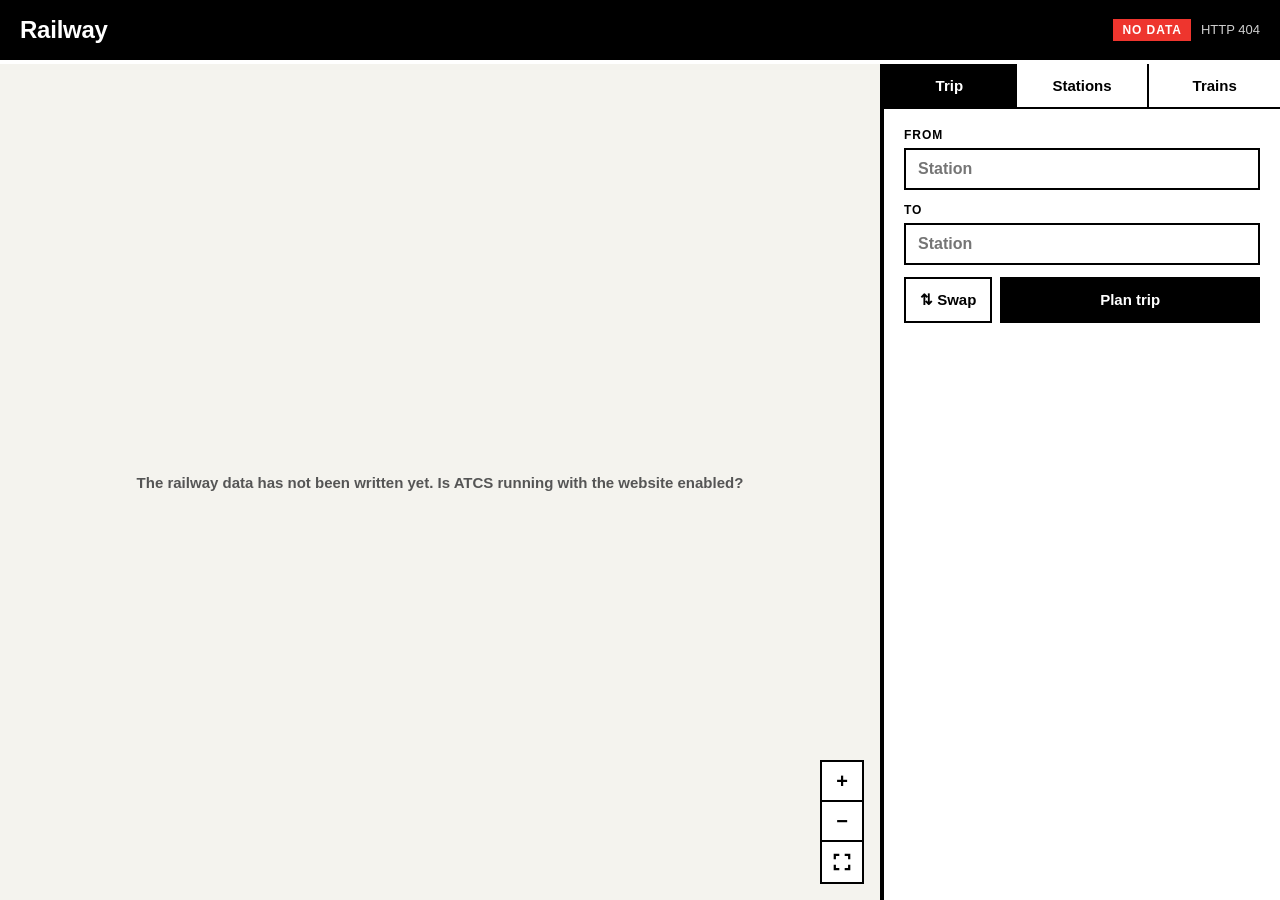
==== commit eac28d0f: "Make the website map static, the planner realtime, and updates cache-proof - The map shows the netwo" ====
--- a/src/main/resources/web/index.html
+++ b/src/main/resources/web/index.html
@@ -5,69 +5,34 @@
 <meta name="viewport" content="width=device-width, initial-scale=1, viewport-fit=cover">
 <meta name="color-scheme" content="light dark">
 <title>Railway</title>
-<link rel="stylesheet" href="app.css">
+<style>html,body{margin:0;height:100%;background:#fff}@media (prefers-color-scheme:dark){html,body{background:#121212}}</style>
 </head>
 <body>
-<header class="sign">
-  <div class="sign-left">
-    <h1 id="title">Railway</h1>
-    <div class="sign-bullets" id="header-bullets" aria-label="Lines"></div>
-  </div>
-  <div class="sign-right">
-    <span class="chip" id="status-chip">WAITING</span>
-    <span class="sign-note" id="status-text"></span>
-  </div>
-</header>
-
-<main class="layout">
-  <section class="map-wrap" aria-label="Network map">
-    <svg id="map" role="img" aria-label="Schematic network map"></svg>
-    <div class="map-tools">
-      <button type="button" id="zoom-in" aria-label="Zoom in">+</button>
-      <button type="button" id="zoom-out" aria-label="Zoom out">&minus;</button>
-      <button type="button" id="zoom-fit" aria-label="Fit map">&#8689;</button>
-    </div>
-    <div id="legend" class="legend"></div>
-    <div id="tooltip" class="tooltip" hidden></div>
-    <div id="map-empty" class="map-empty" hidden></div>
-  </section>
-
-  <aside class="panel">
-    <nav class="tabs" role="tablist">
-      <button type="button" role="tab" data-tab="plan" aria-selected="true">Trip</button>
-      <button type="button" role="tab" data-tab="stations" aria-selected="false">Stations</button>
-      <button type="button" role="tab" data-tab="trains" aria-selected="false">Trains</button>
-    </nav>
-
-    <section class="tab" id="tab-plan" role="tabpanel">
-      <form id="plan-form" autocomplete="off">
-        <label class="field"><span>From</span><input id="from" list="station-names" placeholder="Station" required></label>
-        <label class="field"><span>To</span><input id="to" list="station-names" placeholder="Station" required></label>
-        <datalist id="station-names"></datalist>
-        <div class="form-row">
-          <button type="button" class="button secondary" id="swap" aria-label="Swap stations">&#8645; Swap</button>
-          <button type="submit" class="button">Plan trip</button>
-        </div>
-      </form>
-      <div id="plan-result" class="plan-result"></div>
-    </section>
-
-    <section class="tab" id="tab-stations" role="tabpanel" hidden>
-      <input id="station-search" type="search" placeholder="Find a station" aria-label="Find a station">
-      <div id="station-detail" class="station-detail" hidden></div>
-      <ul id="station-list" class="station-list"></ul>
-    </section>
-
-    <section class="tab" id="tab-trains" role="tabpanel" hidden>
-      <div id="train-summary" class="section-head"></div>
-      <ul id="train-list" class="train-list"></ul>
-    </section>
-  </aside>
-</main>
-
-<script src="layout.js"></script>
-<script src="planner.js"></script>
-<script src="map.js"></script>
-<script src="app.js"></script>
+<div id="app"></div>
+<script>
+/* Loads the current version of the site. Web servers such as BlueMap's let browsers keep this
+ * page for a day, so it never changes: it asks for the version number, which is never cached,
+ * and loads the files stamped with it. */
+(function () {
+  'use strict';
+  function start(version) {
+    var v = encodeURIComponent(version);
+    var css = document.createElement('link');
+    css.rel = 'stylesheet';
+    css.href = 'app.css?v=' + v;
+    document.head.appendChild(css);
+    ['layout.js', 'planner.js', 'map.js', 'app.js'].forEach(function (name) {
+      var script = document.createElement('script');
+      script.src = name + '?v=' + v;
+      script.async = false;
+      document.head.appendChild(script);
+    });
+  }
+  fetch('version.json?t=' + Date.now(), { cache: 'no-store' })
+    .then(function (response) { return response.json(); })
+    .then(function (data) { start(data.version || String(Date.now())); })
+    .catch(function () { start(String(Date.now())); });
+})();
+</script>
 </body>
 </html>
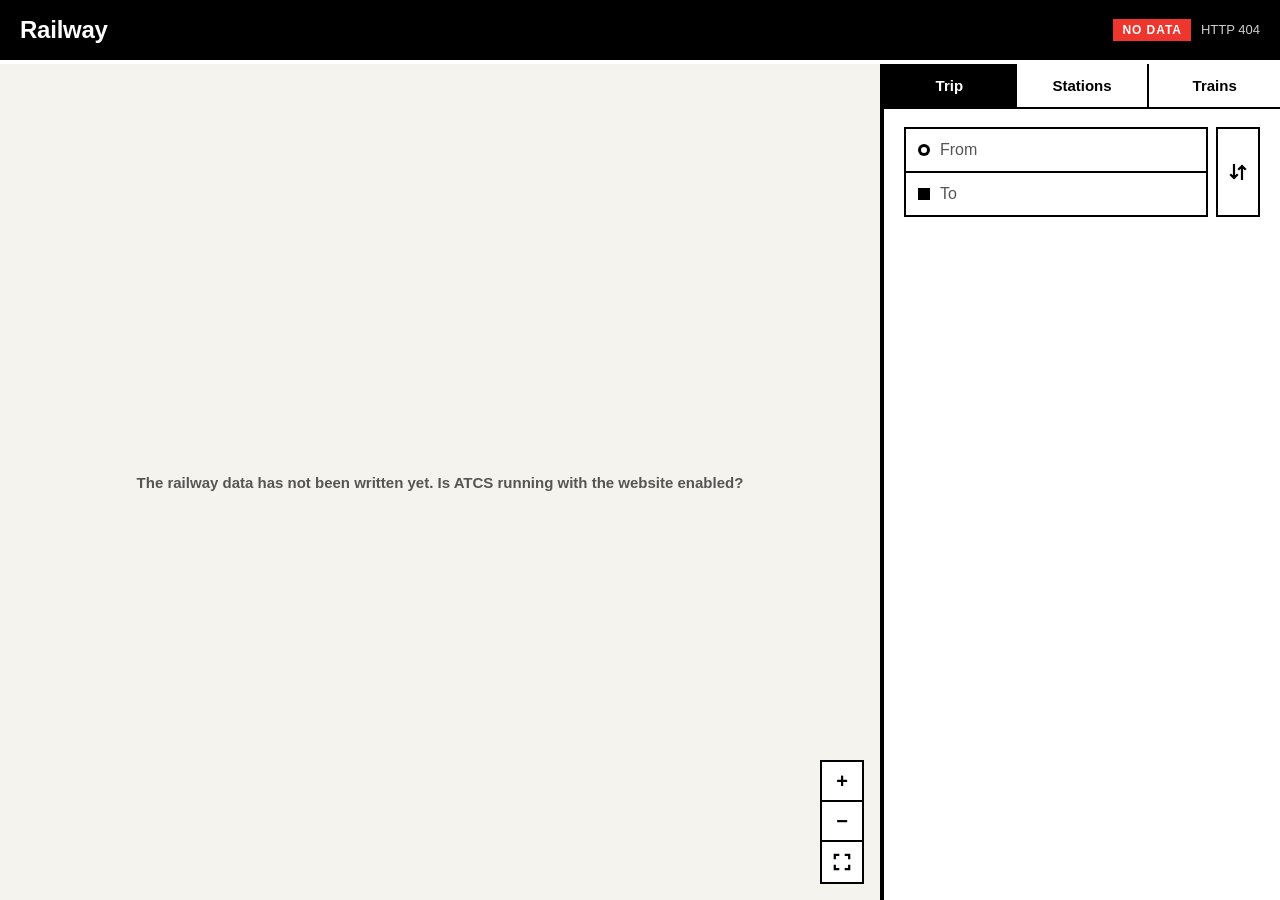
==== commit 0f47fcf1: "Fix the website on phones and offer several trip options Phones: - The panel was a grid row whose he" ====
--- a/src/main/resources/web/index.html
+++ b/src/main/resources/web/index.html
@@ -2,7 +2,7 @@
 <html lang="en">
 <head>
 <meta charset="utf-8">
-<meta name="viewport" content="width=device-width, initial-scale=1, viewport-fit=cover">
+<meta name="viewport" content="width=device-width, initial-scale=1, viewport-fit=cover, interactive-widget=resizes-content">
 <meta name="color-scheme" content="light dark">
 <title>Railway</title>
 <style>html,body{margin:0;height:100%;background:#fff}@media (prefers-color-scheme:dark){html,body{background:#121212}}</style>
